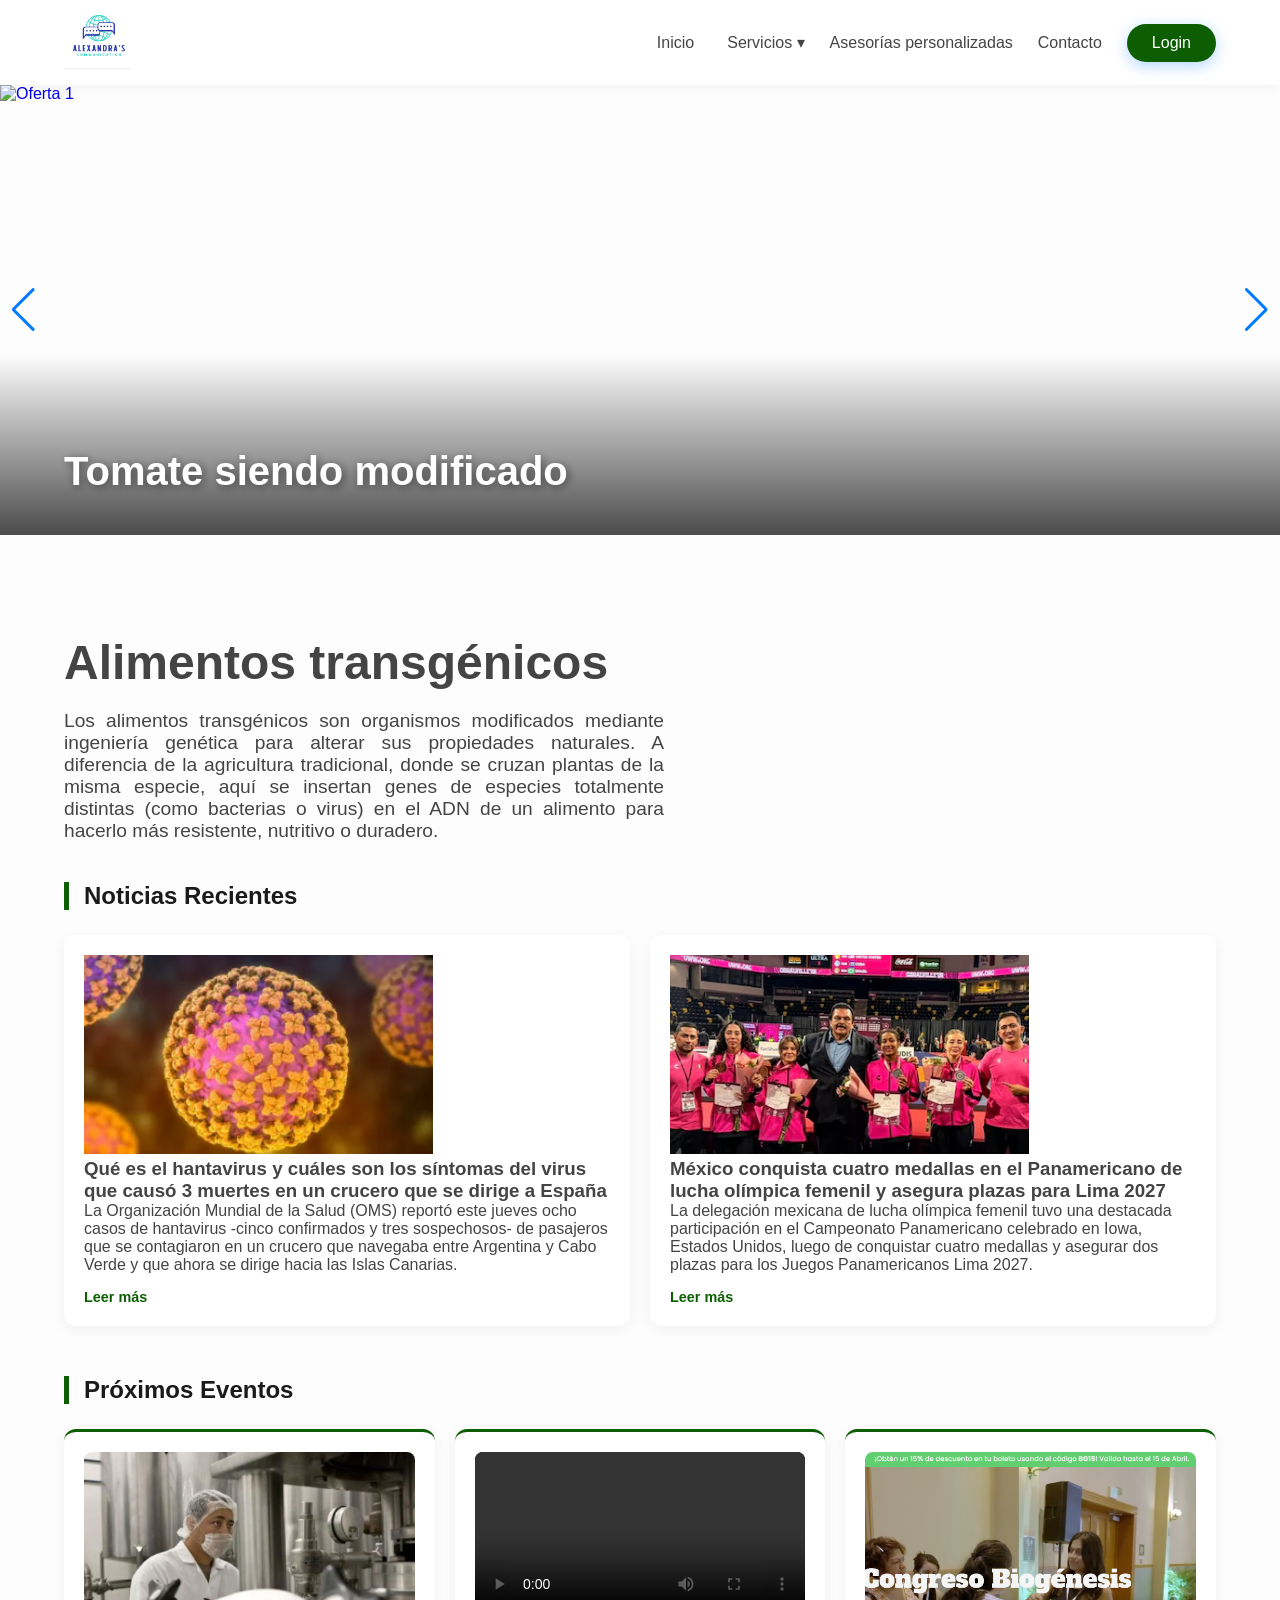
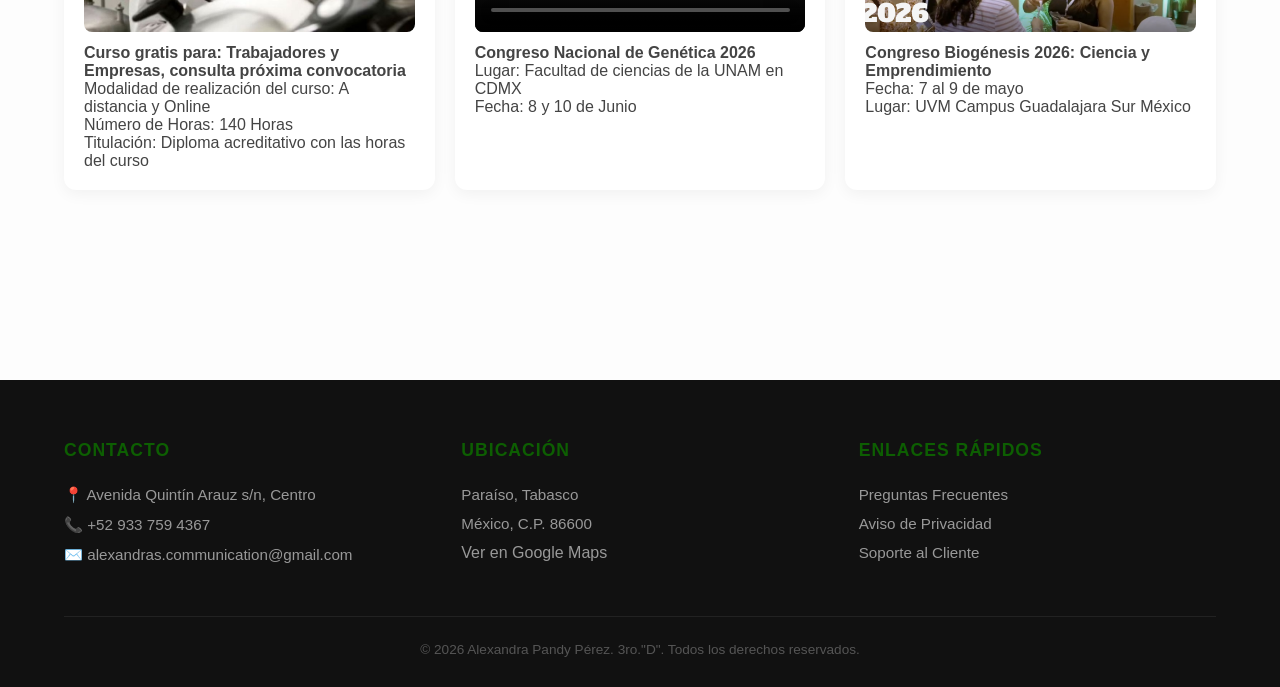
==== index.html @ 160aab73 "Add files via upload" ====
<!DOCTYPE html>
<html lang="es">
<head>
    <link rel="stylesheet" href="estilos.css">
    <meta charset="UTF-8">
    <meta name="viewport" content="width=device-width, initial-scale=1.0">
    <title>Alimentos transgénicos</title>
        <!-- Google Fonts -->
    <link href="https://fonts.googleapis.com/css2?family=Poppins:wght@300;400;600&display=swap" rel="stylesheet">
    <link rel="stylesheet" href="estilos_maquetacion.css">
    <link rel='stylesheet' href='https://cdn-uicons.flaticon.com/4.0.0/uicons-bold-straight/css/uicons-bold-straight.css'>
    <link rel='stylesheet' href='https://cdn-uicons.flaticon.com/4.0.0/uicons-solid-rounded/css/uicons-solid-rounded.css'>
<!-- Swiper CSS -->
<link rel="stylesheet" href="https://cdn.jsdelivr.net/npm/swiper@11/swiper-bundle.min.css" />
</head>
<body>

    <header>
        <div class="container">
            <div class="logo">
                <!-- COLOCA TU LOGO AQUÍ -->
                <a href="index.html">
                    <img src="img/logo.png"  alt="Coloca tu logo aquí">
                </a>
            </div>

            <nav>
                <ul class="nav-menu">
                    <li><a href="index.html"><i class="fi fi-bs-login-lock"></i>Inicio</a></li>
                    
                    <li class="dropdown">
                        <a href="#"><i class="fi fi-sr-customer-care"></i>Servicios ▾</a>
                        <ul class="dropdown-content">
                            <li><a href="talleres.html">Talleres de cocina</a></li>
                            <li><a href="planificacion.html">Planificación de menús</a></li>
                            <li><a href="despensa.html">Auditoría de despensa</a></li>
                        </ul>
                    </li>
                   

                    <li><a href="asesorias.html">Asesorías personalizadas</a></li>
                    <li><a href="contacto.html">Contacto</a></li>
                    <li><a href="login.html" class="btn-login">Login</a></li>
                </ul>
            </nav>
        </div>
    </header>
<!-- Banner Principal -->
<div class="swiper mainBanner">
    <div class="swiper-wrapper">
        
        <!-- Slide 1 -->
        <div class="swiper-slide">
            <a href="tu-enlace-aqui.html" class="banner-link">
                <img src="banner.js/tomate.jpg" alt="Oferta 1">
                <div class="banner-content">
                    <div class="text-box">
                        <h1>Tomate siendo modificado</h1>
                    </div>
                </div>
            </a>
        </div>

        <!-- Slide 2 -->
        <div class="swiper-slide">
            <a href="otro-enlace.html" class="banner-link">
                <img src="banner.js/adn.png" alt="Oferta 2">
                <div class="banner-content">
                    <div class="text-box">
                        <h1>ADN alimentario</h1>
                    </div>
                </div>
            </a>
        </div>
        <!-- Slide 3 -->
        <div class="swiper-slide">
            <a href="otro-enlace.html" class="banner-link">
                <img src="banner.js/etiqueta.png" alt="Oferta 2">
                <div class="banner-content">
                    <div class="text-box">
                        <h1>Fruta con etiqueta</h1>
                    </div>
                </div>
            </a>
        </div>

        <!-- Slide 4 -->
        <div class="swiper-slide">
            <a href="tu-enlace-aqui.html" class="banner-link">
                <img src="banner.js/verdura.jpg" alt="Oferta 1">
                <div class="banner-content">
                    <div class="text-box">
                        <h1>Genoma frutal</h1>
                    </div>
                </div>
            </a>
        </div>

        <!-- Slide 5 -->
        <div class="swiper-slide">
            <a href="tu-enlace-aqui.html" class="banner-link">
                <img src="banner.js/lab.jpg" alt="Oferta 1">
                <div class="banner-content">
                    <div class="text-box">
                        <h1>Laboratorio BioAlimentario</h1>
                    </div>
                </div>
            </a>
        </div>

        <!-- Slide 6 -->
        <div class="swiper-slide">
            <a href="tu-enlace-aqui.html" class="banner-link">
                <img src="banner.js/frutas.png" alt="Oferta 1">
                <div class="banner-content">
                    <div class="text-box">
                        <h1>Fruta sintética</h1>
                    </div>
                </div>
            </a>
        </div>

    </div>

    <!-- Controles -->
    <div class="swiper-button-next"></div>
    <div class="swiper-button-prev"></div>
    <div class="swiper-pagination"></div>
</div>
    <main class="container" style="padding: 100px 0;">
        <h1 style="font-size: 3rem; margin-bottom: 20px;">Alimentos transgénicos</h1>
        <p style="font-size: 1.2rem; max-width: 600px; text-align: justify">Los alimentos transgénicos son organismos modificados mediante ingeniería genética para alterar sus propiedades naturales. A diferencia de la agricultura tradicional, donde se cruzan plantas de la misma especie, aquí se insertan genes de especies totalmente distintas (como bacterias o virus) en el ADN de un alimento para hacerlo más resistente, nutritivo o duradero.</p>
        <!-- SECCIÓN DE NOTICIAS Y EVENTOS -->
        <section class="seccion-info">
            
            <!-- FILA DE 2 CUADROS (Noticias Destacadas) -->
            <h2 class="titulo-seccion">Noticias Recientes</h2>
            <div class="contenedor-dos">
                <div class="cuadro cuadro-grande">
                    <div class="contenedor de imagen"><img src="img/hantavirus.png"></div>
                    <h3>Qué es el hantavirus y cuáles son los síntomas del virus que causó 3 muertes en un crucero que se dirige a España</h3>
                    <p>La Organización Mundial de la Salud (OMS) reportó este jueves ocho casos de hantavirus -cinco confirmados y tres sospechosos- de pasajeros que se contagiaron en un crucero que navegaba entre Argentina y Cabo Verde y que ahora se dirige hacia las Islas Canarias.</p>
                    <a href="https://www.bbc.com/mundo/articles/cg7prkzd0nvo" class="leer-mas">Leer más</a>
                </div>
                <div class="cuadro cuadro-grande">
                    <div class="contenedor de imagen"><img src="img/medallas.png"></div>
                    <h3>México conquista cuatro medallas en el Panamericano de lucha olímpica femenil y asegura plazas para Lima 2027</h3>
                    <p>La delegación mexicana de lucha olímpica femenil tuvo una destacada participación en el Campeonato Panamericano celebrado en Iowa, Estados Unidos, luego de conquistar cuatro medallas y asegurar dos plazas para los Juegos Panamericanos Lima 2027.</p>
                    
                    <a href="https://www.infobae.com/mexico/deportes/2026/05/09/mexico-conquista-cuatro-medallas-en-el-panamericano-de-lucha-olimpica-femenil-y-asegura-plazas-para-lima-2027/" class="leer-mas">Leer más</a>
                </div>
            </div>

            <!-- FILA DE 3 CUADROS (Eventos o Info Rápida) -->
            <h2 class="titulo-seccion">Próximos Eventos</h2>
            <div class="contenedor-tres">
    <!-- Cuadro con Imagen -->
    <div class="cuadro cuadro-pequeno">
        <div style="height: 180; background-image: url('img/biocurso.jpg'); background-size: cover; background-position: center;" class="media-container">
            
        </div>
        <h4>Curso gratis para: Trabajadores y Empresas, consulta próxima convocatoria</h4>
        <p>Modalidad de realización del curso: A distancia y Online</p>
        <p>Número de Horas: 140 Horas</p>
        <p>Titulación: Diploma acreditativo con las horas del curso </p>
    </div>

    <!-- Cuadro con Video -->
    <div class="cuadro cuadro-pequeno"> 
        <div class="media-container" style="height: 180px; background: #000;">
            <video controls playsinline style="width: 100%; height: 100%; object-fit: cover;"> 
                <source src="congreso.mp4" type="video/mp4">
                Tu navegador no soporta videos.
            </video>
        </div>
        <h4>Congreso Nacional de Genética 2026</h4>
        <p>Lugar: Facultad de ciencias de la UNAM en CDMX</p>
        <p>Fecha: 8 y 10 de Junio</p>
    </div>

    <!-- Cuadro con Info Rápida (Solo texto si quieres) -->
    <div class="cuadro cuadro-pequeno">
        <div style="height: 180; background-image: url('img/congreso.png'); background-size: cover; background-position: center;" class="media-container">
        </div>
        <h4>Congreso Biogénesis 2026: Ciencia y Emprendimiento</h4>
        <p>Fecha: 7 al 9 de mayo</p>
        <p>Lugar: UVM Campus Guadalajara Sur México</p>
    </div>
</div>
</section>

        
    </main>

    <footer>
        <div class="container">
            <div class="footer-grid">
                <div class="footer-col">
                    <h4>Contacto</h4>
                    <p>📍 Avenida Quintín Arauz s/n, Centro</p>
                    <p>📞 +52 933 759 4367</p>
                    <p>✉️ alexandras.communication@gmail.com</p>
                </div>
                <div class="footer-col">
                    <h4>Ubicación</h4>
                    <p>Paraíso, Tabasco</p>
                    <p>México, C.P. 86600</p>
                    <a href="https://www.google.com/maps/place/Quintin+Arauz,+86608+Para%C3%ADso,+Tabasco/@18.3882395,-93.2229094,16z/data=!3m1!4b1!4m6!3m5!1s0x85ee8cd8046d44b1:0xa1465b4824450389!8m2!3d18.3894222!4d-93.2162634!16s%2Fg%2F1thmfrpp?authuser=0&entry=ttu&g_ep=EgoyMDI2MDUwNi4wIKXMDSoASAFQAw%3D%3D">Ver en Google Maps</a>
                </div>
                <div class="footer-col">
                    <h4>Enlaces Rápidos</h4>
                    <ul>
                        <li><a href="preguntas.html">Preguntas Frecuentes</a></li>
                        <li><a href="privacidad.html">Aviso de Privacidad</a></li>
                        <li><a href="soporte.html">Soporte al Cliente</a></li>
                    </ul>
                </div>
            </div>
            <div class="footer-bottom">
                &copy; 2026 Alexandra Pandy Pérez. 3ro."D". Todos los derechos reservados.
            </div>
        </div>
    </footer>
<script src="https://cdn.jsdelivr.net/npm/swiper@11/swiper-bundle.min.js"></script>
<script src="banner.js/banner.js"></script>
</body>
</html>
---- estilos.css ----
/* --- 1. VARIABLES --- */
:root {
    --color-primario: #0d5e02; /* Color principal (verde) */
    --color-oscuro: #1a1a1a; /* Color oscuro para textos fuertes */
    --color-texto: #444; /* Color general del texto */
    --blanco: #ffffff; /* Color blanco */
    --sombra: 0 10px 30px rgba(0,0,0,0.1); /* Sombra suave */
    --transicion: all 0.4s cubic-bezier(0.165, 0.84, 0.44, 1); /* Animación suave */
}

/* Reset básico para quitar márgenes por defecto */
* {
    margin: 0;
    padding: 0;
    box-sizing: border-box; /* Evita que el padding rompa tamaños */
}

/* Configuración general del body */
body {
    font-family: 'Open Sans', sans-serif; /* Fuente */
    background-color: #fdfdfd; /* Fondo claro */
    color: var(--color-texto); /* Color del texto */
    display: flex;
    flex-direction: column;
    min-height: 100vh; /* Para que el footer quede abajo */
}

/* Contenedor centrado */
.container {
    width: 90%;
    max-width: 1200px; /* Ancho máximo */
    margin: 0 auto; /* Centrar */
}

/* --- 2. HEADER Y LOGO --- */
header {
    background: var(--blanco); /* Fondo blanco */
    padding: 15px 0;
    box-shadow: 0 2px 15px rgba(0,0,0,0.05); /* Sombra ligera */
    position: sticky; /* Se queda fijo arriba */
    top: 0;
    z-index: 1000; /* Siempre encima */
}

/* Alinea logo y menú */
header .container {
    display: flex;
    justify-content: space-between;
    align-items: center;
}

/* CONFIGURACIÓN DEL LOGO */
.logo img {
    height: 55px; /* Tamaño del logo */
    width: auto;
    display: block;
}

/* --- 3. NAVEGACIÓN Y MENÚ --- */
.nav-menu {
    display: flex; /* Menú en fila */
    list-style: none; /* Quita viñetas */
    align-items: center;
}

/* Separación entre opciones */
.nav-menu > li {
    margin-left: 25px;
    position: relative; /* Necesario para submenú */
}

/* Estilo de enlaces */
.nav-menu a {
    text-decoration: none;
    color: var(--color-oscuro);
    font-weight: 500;
    padding: 10px 0;
    transition: var(--transicion);
    display: block;

    /* Permite alinear iconos con texto */
    display: inline-flex; 
    align-items: center; 
    gap: 8px; 
    text-decoration: none; 
    color: inherit;
}

/* Línea animada debajo del menú */
.nav-menu > li > a::after {
    content: '';
    position: absolute;
    width: 0; /* Empieza invisible */
    height: 2px;
    bottom: 0;
    left: 0;
    background-color: var(--color-primario);
    transition: var(--transicion);
}

/* Cuando pasas el mouse aparece la línea */
.nav-menu > li:hover > a::after {
    width: 100%;
}

/* Cambio de color al pasar el mouse */
.nav-menu a:hover {
    color: var(--color-primario);
}

/* --- 4. SUBMENÚ DESPLEGABLE --- */
.dropdown-content {
    position: absolute;
    top: 120%; /* Debajo del menú */
    left: -20px;
    background: var(--blanco);
    min-width: 220px;
    padding: 15px 0;
    list-style: none;
    border-radius: 12px; /* Bordes redondeados */
    box-shadow: var(--sombra);

    /* Oculto por defecto */
    opacity: 0;
    visibility: hidden;
    transform: translateY(20px); /* Baja un poco */
    transition: var(--transicion);
}

/* Mostrar el submenú al pasar el mouse */
.dropdown:hover .dropdown-content {
    opacity: 1;
    visibility: visible;
    transform: translateY(0);
}

/* Estilo de opciones del submenú */
.dropdown-content li a {
    padding: 12px 25px;
    font-size: 0.9rem;
    color: var(--color-texto);
    font-weight: 400;
}

/* Hover en submenú */
.dropdown-content li a:hover {
    background-color: #f8faff;
    color: var(--color-primario);
    padding-left: 30px; /* Se mueve a la derecha */
}

/* Botón Login resaltado */
.btn-login {
    background-color: var(--color-primario);
    color: var(--blanco) !important;
    padding: 10px 25px !important;
    border-radius: 50px; /* Forma redonda */
    box-shadow: 0 4px 15px rgba(0, 123, 255, 0.3);
}

/* Efecto hover del botón */
.btn-login:hover {
    transform: translateY(-2px); /* Se levanta */
    box-shadow: 0 6px 20px rgba(0, 123, 255, 0.4);
}

/* --- 5. RESPONSIVE --- */
@media (max-width: 850px) {

    /* Header en columna */
    header .container {
        flex-direction: column;
        gap: 20px;
    }

    /* Menú se adapta */
    .nav-menu {
        flex-wrap: wrap;
        justify-content: center;
    }

    .nav-menu li {
        margin: 5px 15px;
    }

    /* Submenú en móvil */
    .dropdown-content {
        position: static; /* Ya no flotante */
        box-shadow: none;
        opacity: 1;
        visibility: visible;
        transform: none;
        display: none; /* Oculto */
        background: #f1f1f1;
    }

    /* Mostrar al hacer hover */
    .dropdown:hover .dropdown-content {
        display: block;
    }
}

/* --- 6. FOOTER 3 COLUMNAS --- */
footer {
    background: #111;
    color: #fff;
    padding: 60px 0 30px;
    margin-top: auto; /* Empuja el footer abajo */
}

/* Grid para dividir en columnas */
.footer-grid {
    display: grid;
    grid-template-columns: repeat(auto-fit, minmax(250px, 1fr)); /* Responsive */
    gap: 40px;
    margin-bottom: 40px;
}

/* Títulos del footer */
.footer-col h4 {
    color: var(--color-primario);
    margin-bottom: 25px;
    font-size: 1.1rem;
    text-transform: uppercase;
    letter-spacing: 1px;
}

/* Texto del footer */
.footer-col p, .footer-col li {
    color: #999;
    font-size: 0.95rem;
    margin-bottom: 12px;
}

/* Quita viñetas */
.footer-col ul { 
    list-style: none; 
}

/* Enlaces del footer */
.footer-col a {
    color: #999;
    text-decoration: none;
    transition: var(--transicion);
}

/* Hover enlaces */
.footer-col a:hover {
    color: var(--blanco);
}

/* Parte inferior del footer */
.footer-bottom {
    text-align: center;
    border-top: 1px solid #222;
    padding-top: 25px;
    color: #555;
    font-size: 0.85rem;
}
 /* ESTILOS CSS PARA ESTA SECCIÓN (Agrégalos a tu bloque <style>) */

    .seccion-info {
        padding: 40px 0;
    }

    .titulo-seccion {
        margin-bottom: 25px;
        color: var(--color-oscuro);
        border-left: 5px solid var(--color-primario);
        padding-left: 15px;
    }

    /* Contenedores Flexbox */
    .contenedor-dos, .contenedor-tres {
        display: flex;
        gap: 20px;
        flex-wrap: wrap; /* Para que sea responsivo */
        margin-bottom: 50px;
    }

    /* Estilo base de los cuadros */
    .cuadro {
        background: var(--blanco);
        border-radius: 12px;
        padding: 20px;
        box-shadow: 0 4px 15px rgba(0,0,0,0.05);
        transition: transform 0.3s ease;
    }

    .cuadro:hover {
        transform: translateY(-5px);
    }

    /* Tamaños específicos */
    .cuadro-grande {
        flex: 1 1 calc(50% - 20px); /* 2 cuadros por fila */
        min-width: 300px;
    }

    .cuadro-pequeno {
        flex: 1 1 calc(33.33% - 20px); /* 3 cuadros por fila */
        min-width: 250px;
        border-top: 3px solid var(--color-primario);
        align-items: center;
    }
.imagen-placeholder {
    width: 100%;
    height: auto;       /* Ya no obligamos a que mida 200px */
    overflow: hidden;
    border-radius: 8px;
    margin-bottom: 15px;
}

.imagen-placeholder img {
    width: 100%;        /* Ocupa todo el ancho disponible */
    height: auto;       /* Mantiene su proporción natural */
    display: block;
}
  
    /* Elementos internos 
    .imagen-placeholder {
        background: #eee;
        height: 150px;
        display: flex;
        align-items: center;
        justify-content: center;
        border-radius: 8px;
        margin-bottom: 15px;
        color: #888;
    }*/

    .leer-mas {
        display: inline-block;
        margin-top: 15px;
        color: var(--color-primario);
        text-decoration: none;
        font-weight: 600;
        font-size: 0.9rem;
    }
    /* Contenedor universal para fotos y videos */
.media-container {
    width: 100%;
    height: 180px;         /* Altura fija para que los 3 cuadros estén parejos */
    background-color: #1a1a1a; /* Fondo oscuro para resaltar el contenido */
    display: flex;
    align-items: center;
    justify-content: center;
    border-radius: 8px;
    margin-bottom: 12px;
    overflow: hidden;
}

/* Ajuste para que se vea TODO (Imagen) */
.media-container img {
    max-width: 100%;
    max-height: 100%;
    object-fit: contain;   /* ESTA ES LA CLAVE: No corta nada */
}

/* Ajuste para que se vea TODO (Video) */
.media-container video {
    width: 100%;
    height: 100%;
    object-fit: contain;   /* ESTA ES LA CLAVE: Muestra el video completo */
    outline: none;
}
/* --- ESTILOS DEL BANNER --- */
.mainBanner {
    width: 100%;
    height: 450px; /* Altura ideal tipo e-commerce */
    position: relative;
}

.mainBanner .swiper-slide {
    position: relative;
    overflow: hidden;
}

.mainBanner img {
    width: 100%;
    height: 100%;
    object-fit: cover; /* Ajuste perfecto de la imagen */
    object-position: center;
}

/* Capa de contenido sobre la imagen */
.banner-content {
    position: absolute;
    top: 0;
    left: 0;
    width: 100%;
    height: 100%;
    display: flex;
    align-items: center; /* Centrado vertical */
    padding-left: 10%; /* Alineado a la izquierda como ML */
    background: linear-gradient(to right, rgba(0,0,0,0.4), transparent); /* Degradado para legibilidad */
}

.text-box {
    color: white;
    max-width: 500px;
}

.text-box span {
    font-size: 0.9rem;
    font-weight: 600;
    letter-spacing: 2px;
    color: var(--color-primario);
}

.text-box h1 {
    font-size: 3rem;
    margin: 10px 0 20px;
    line-height: 1.1;
}

.btn-comprar {
    padding: 12px 30px;
    background: var(--color-primario);
    border: none;
    color: white;
    font-weight: 600;
    border-radius: 5px;
    cursor: pointer;
    transition: transform 0.3s;
}

.btn-comprar:hover {
    transform: scale(1.05);
}

/* --- RESPONSIVE --- */
@media (max-width: 768px) {
    .mainBanner { height: 300px; }
    .text-box h1 { font-size: 1.8rem; }
    .banner-content { padding-left: 5%; }
}
/* --- ESTILOS DEL BANNER --- */
.mainBanner {
    width: 100%;
    height: 450px;
    position: relative;
}

/* Hace que todo el slide sea clickable */
.banner-link {
    text-decoration: none;
    display: block;
    width: 100%;
    height: 100%;
    position: relative;
}

.mainBanner .swiper-slide {
    position: relative;
    overflow: hidden;
}

.mainBanner img {
    width: 100%;
    height: 100%;
    object-fit: cover;
    object-position: center;
    transition: transform 0.5s ease; /* Efecto zoom opcional */
}

/* Zoom suave al pasar el mouse por el banner */
.banner-link:hover img {
    transform: scale(1.05);
}

/* Capa de contenido: Alineada ABAJO a la IZQUIERDA */
.banner-content {
    position: absolute;
    top: 0;
    left: 0;
    width: 100%;
    height: 100%;
    display: flex;
    align-items: flex-end; /* Mueve el texto al fondo */
    justify-content: flex-start; /* Mueve el texto a la izquierda */
    padding: 40px 5%; /* Espacio desde los bordes */
    /* Degradado oscuro desde abajo para que el texto blanco se lea perfecto */
    background: linear-gradient(to top, rgba(0,0,0,0.7) 0%, transparent 40%);
    box-sizing: border-box;
}

.text-box {
    color: white;
    max-width: 80%;
}

.text-box h1 {
    font-size: 2.5rem;
    margin: 0;
    line-height: 1.2;
    font-weight: 600;
    /* Sombra de apoyo */
    text-shadow: 2px 2px 10px rgba(0,0,0,0.5);
}

/* --- RESPONSIVE --- */
@media (max-width: 768px) {
    .mainBanner { height: 300px; }
    .text-box h1 { font-size: 1.5rem; }
    .banner-content { padding: 20px 5%; }
}
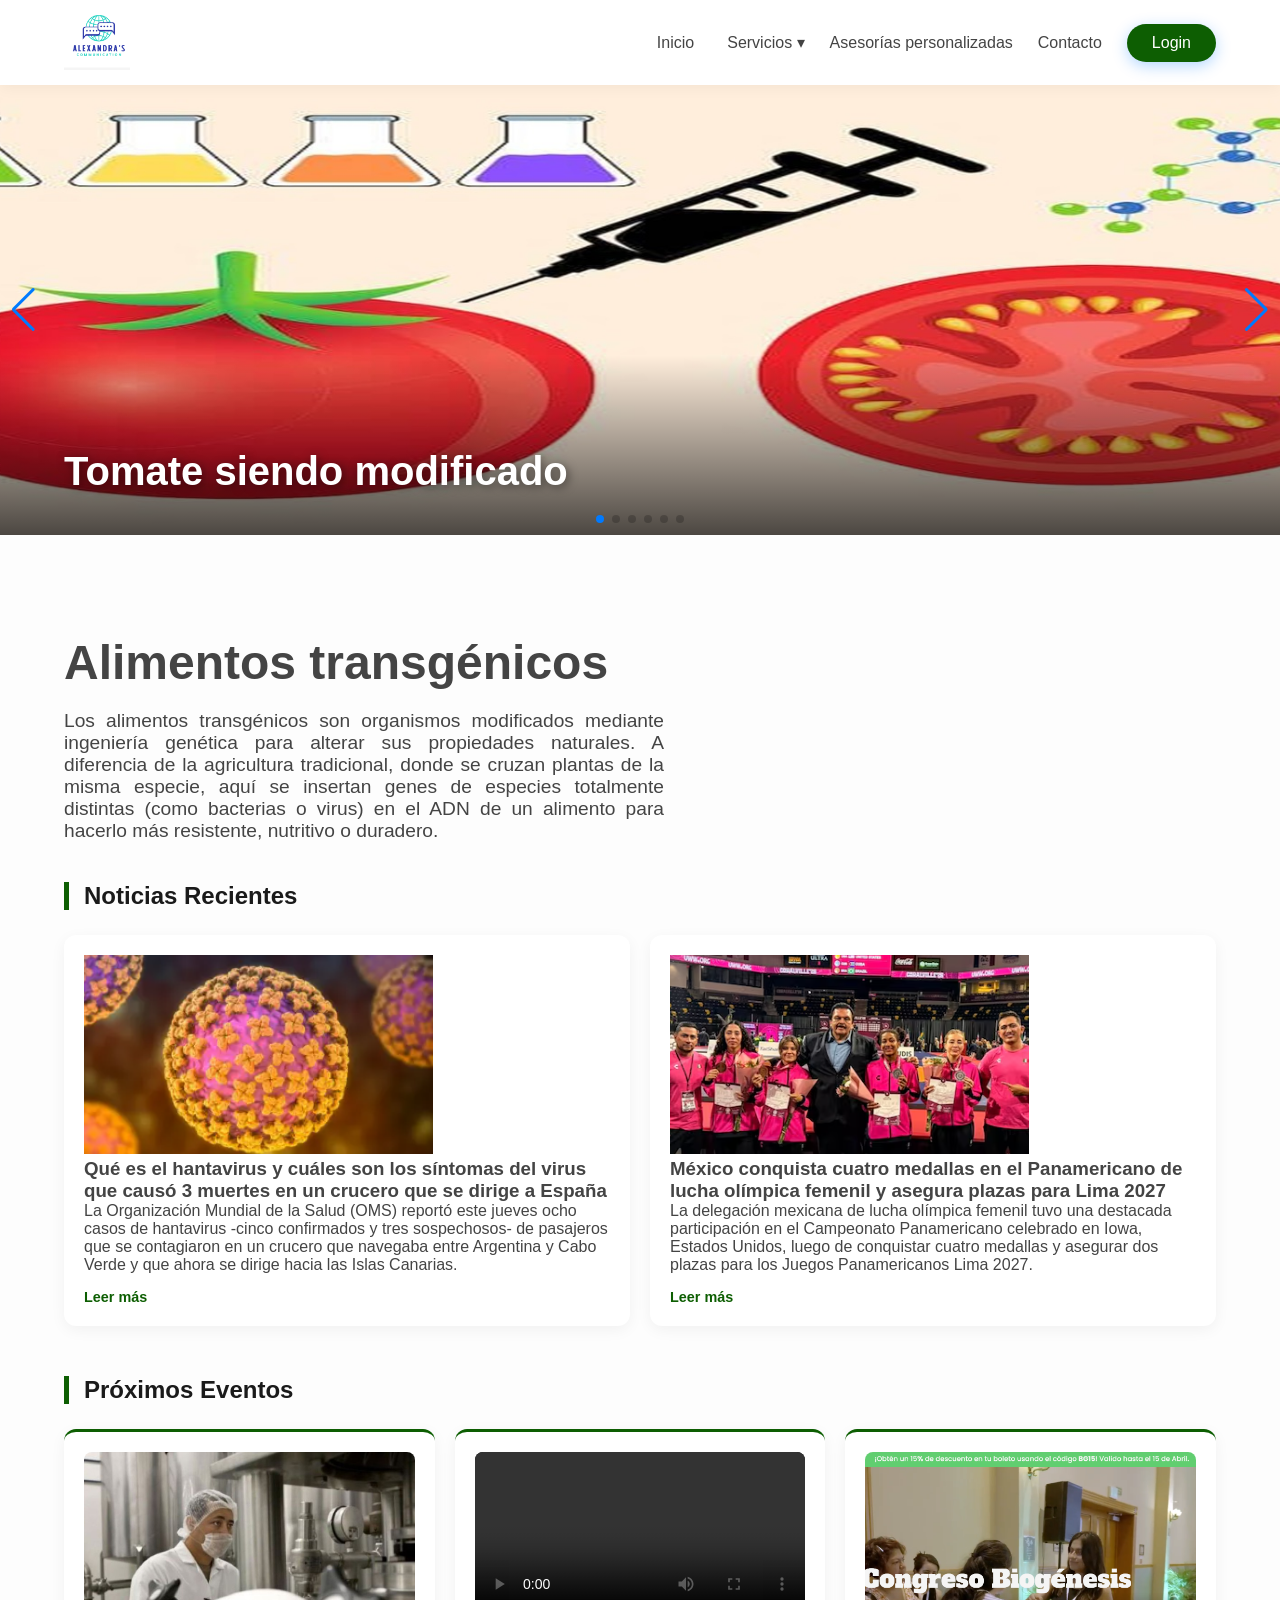
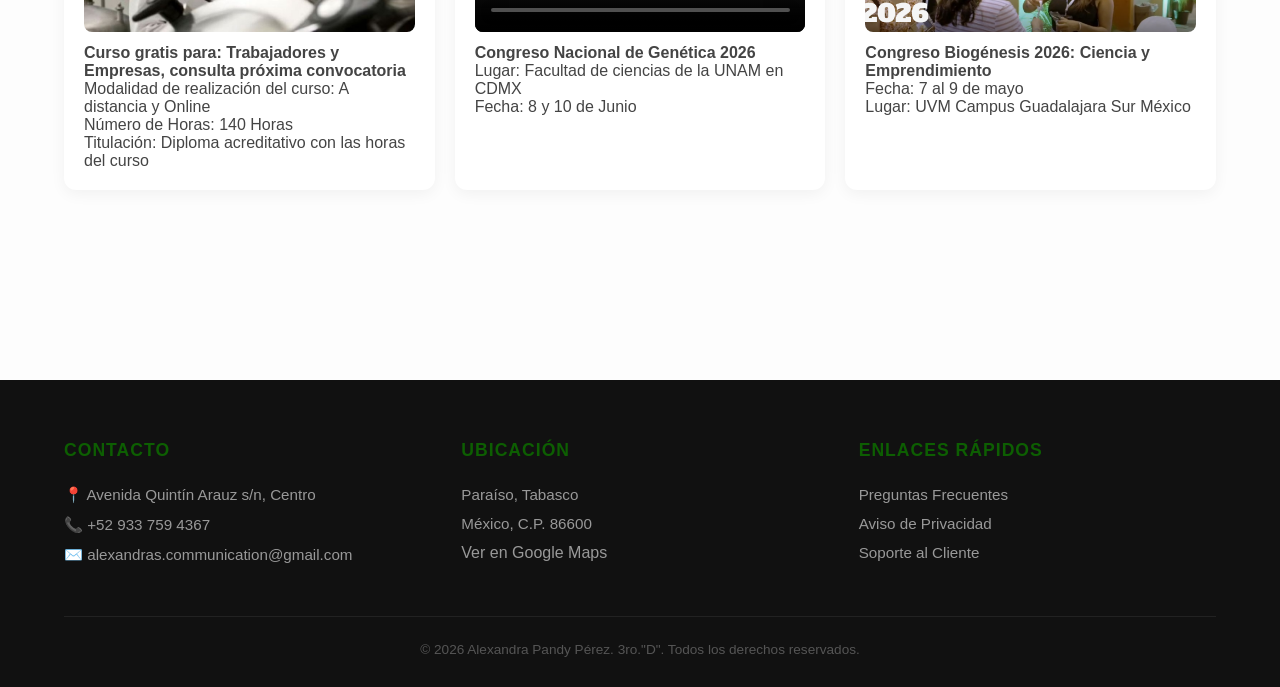
==== commit 90c79559: "Add files via upload" ====
--- a/index.html
+++ b/index.html
@@ -52,7 +52,7 @@
         <!-- Slide 1 -->
         <div class="swiper-slide">
             <a href="tu-enlace-aqui.html" class="banner-link">
-                <img src="banner.js/tomate.jpg" alt="Oferta 1">
+                <img src="banner/tomate.jpg" alt="Oferta 1">
                 <div class="banner-content">
                     <div class="text-box">
                         <h1>Tomate siendo modificado</h1>
@@ -64,7 +64,7 @@
         <!-- Slide 2 -->
         <div class="swiper-slide">
             <a href="otro-enlace.html" class="banner-link">
-                <img src="banner.js/adn.png" alt="Oferta 2">
+                <img src="banner/adn.png" alt="Oferta 2">
                 <div class="banner-content">
                     <div class="text-box">
                         <h1>ADN alimentario</h1>
@@ -75,7 +75,7 @@
         <!-- Slide 3 -->
         <div class="swiper-slide">
             <a href="otro-enlace.html" class="banner-link">
-                <img src="banner.js/etiqueta.png" alt="Oferta 2">
+                <img src="banner/etiqueta.png" alt="Oferta 2">
                 <div class="banner-content">
                     <div class="text-box">
                         <h1>Fruta con etiqueta</h1>
@@ -87,7 +87,7 @@
         <!-- Slide 4 -->
         <div class="swiper-slide">
             <a href="tu-enlace-aqui.html" class="banner-link">
-                <img src="banner.js/verdura.jpg" alt="Oferta 1">
+                <img src="banner/verdura.jpg" alt="Oferta 1">
                 <div class="banner-content">
                     <div class="text-box">
                         <h1>Genoma frutal</h1>
@@ -99,7 +99,7 @@
         <!-- Slide 5 -->
         <div class="swiper-slide">
             <a href="tu-enlace-aqui.html" class="banner-link">
-                <img src="banner.js/lab.jpg" alt="Oferta 1">
+                <img src="banner/lab.jpg" alt="Oferta 1">
                 <div class="banner-content">
                     <div class="text-box">
                         <h1>Laboratorio BioAlimentario</h1>
@@ -111,7 +111,7 @@
         <!-- Slide 6 -->
         <div class="swiper-slide">
             <a href="tu-enlace-aqui.html" class="banner-link">
-                <img src="banner.js/frutas.png" alt="Oferta 1">
+                <img src="banner/frutas.png" alt="Oferta 1">
                 <div class="banner-content">
                     <div class="text-box">
                         <h1>Fruta sintética</h1>
@@ -222,6 +222,6 @@
         </div>
     </footer>
 <script src="https://cdn.jsdelivr.net/npm/swiper@11/swiper-bundle.min.js"></script>
-<script src="banner.js/banner.js"></script>
+<script src="banner.js"></script>
 </body>
 </html>
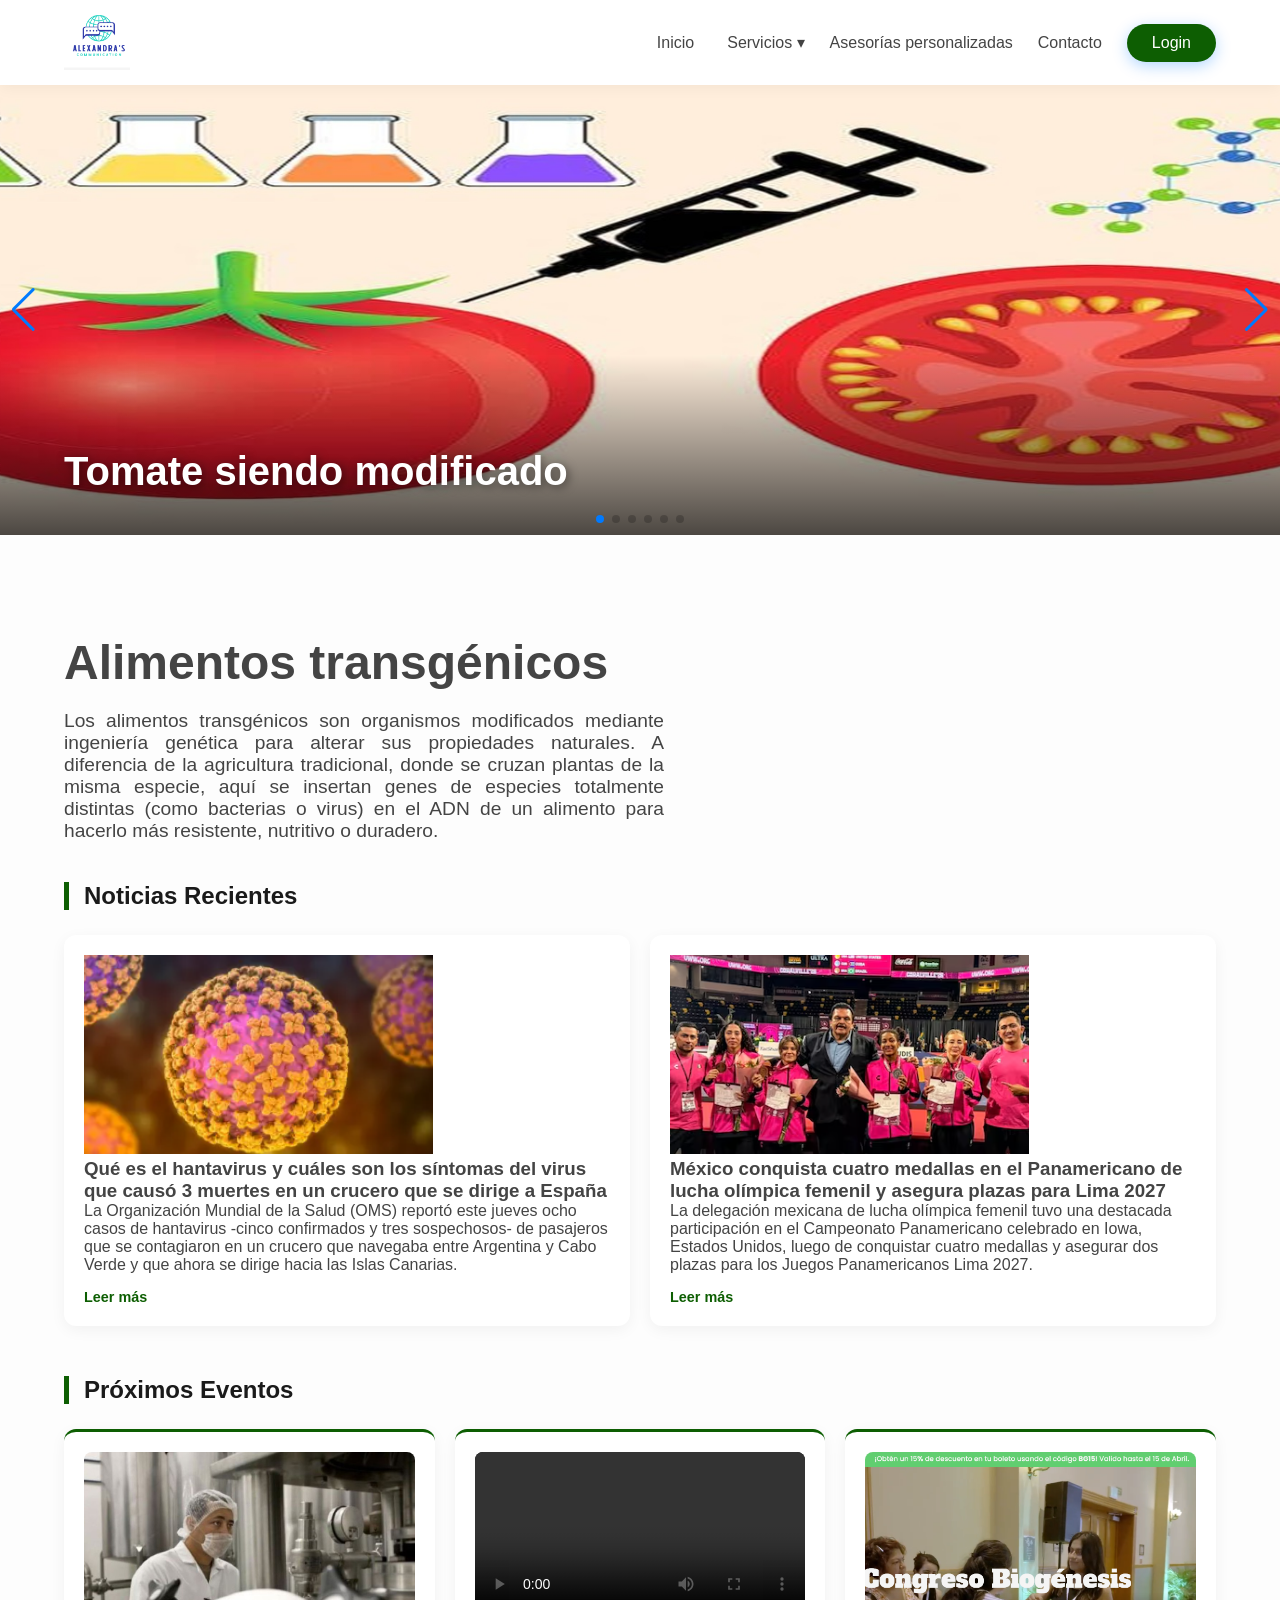
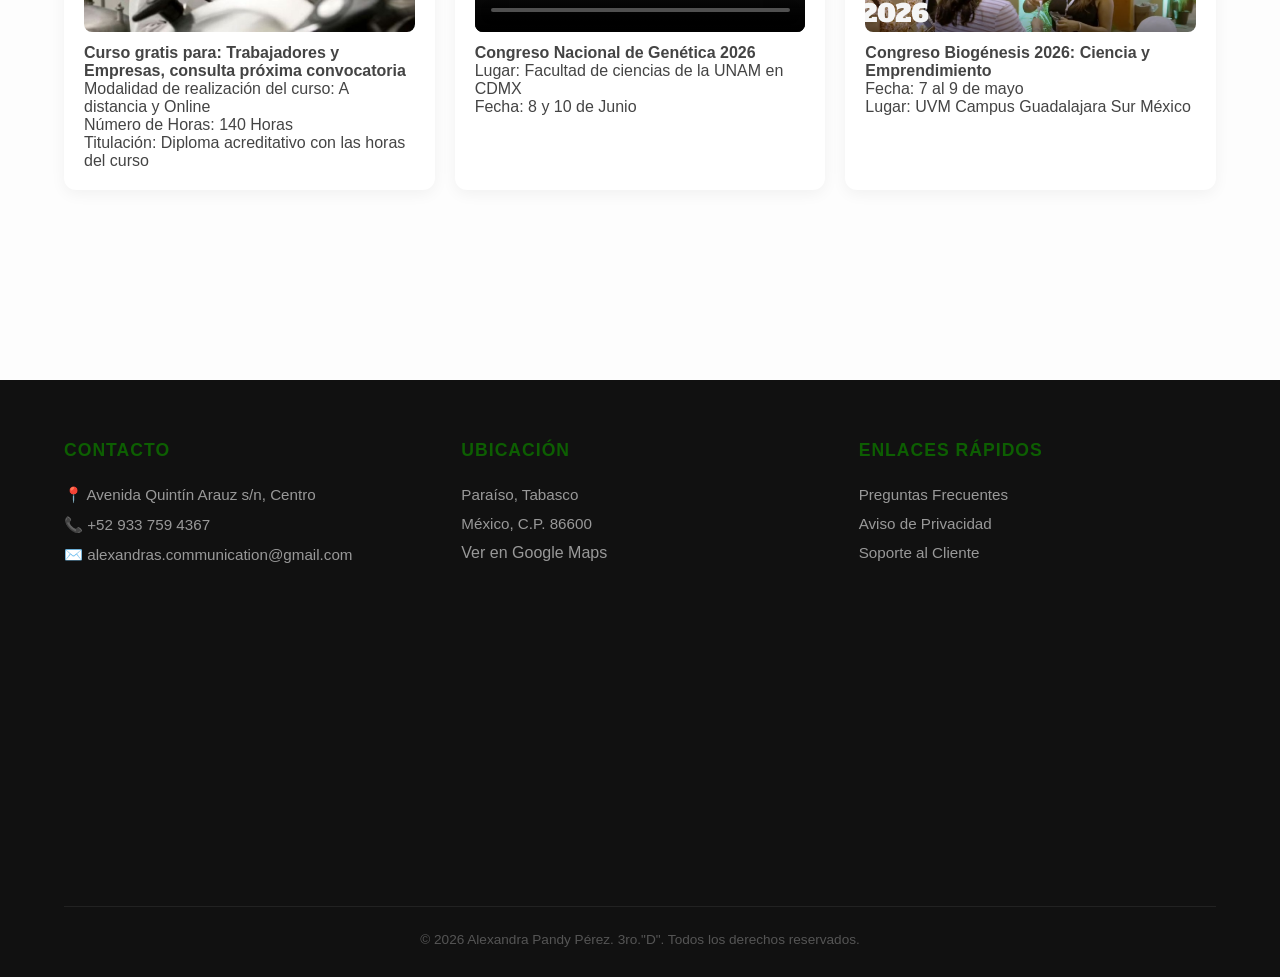
==== commit b3d94191: "Add files via upload" ====
--- a/index.html
+++ b/index.html
@@ -206,6 +206,7 @@
                     <p>Paraíso, Tabasco</p>
                     <p>México, C.P. 86600</p>
                     <a href="https://www.google.com/maps/place/Quintin+Arauz,+86608+Para%C3%ADso,+Tabasco/@18.3882395,-93.2229094,16z/data=!3m1!4b1!4m6!3m5!1s0x85ee8cd8046d44b1:0xa1465b4824450389!8m2!3d18.3894222!4d-93.2162634!16s%2Fg%2F1thmfrpp?authuser=0&entry=ttu&g_ep=EgoyMDI2MDUwNi4wIKXMDSoASAFQAw%3D%3D">Ver en Google Maps</a>
+                 <iframe src="https://www.google.com/maps/embed?pb=!1m18!1m12!1m3!1d7572.203074441786!2d-93.21775955!3d18.3882294!2m3!1f0!2f0!3f0!3m2!1i1024!2i768!4f13.1!3m3!1m2!1s0x85ee8cd8046d44b1%3A0xa1465b4824450389!2sQuintin%20Arauz%2C%2086608%20Para%C3%ADso%2C%20Tabasco!5e0!3m2!1sen!2smx!4v1780063427945!5m2!1sen!2smx" width="400" height="300" style="border:0;" allowfullscreen="" loading="lazy" referrerpolicy="no-referrer-when-downgrade"></iframe>
                 </div>
                 <div class="footer-col">
                     <h4>Enlaces Rápidos</h4>
